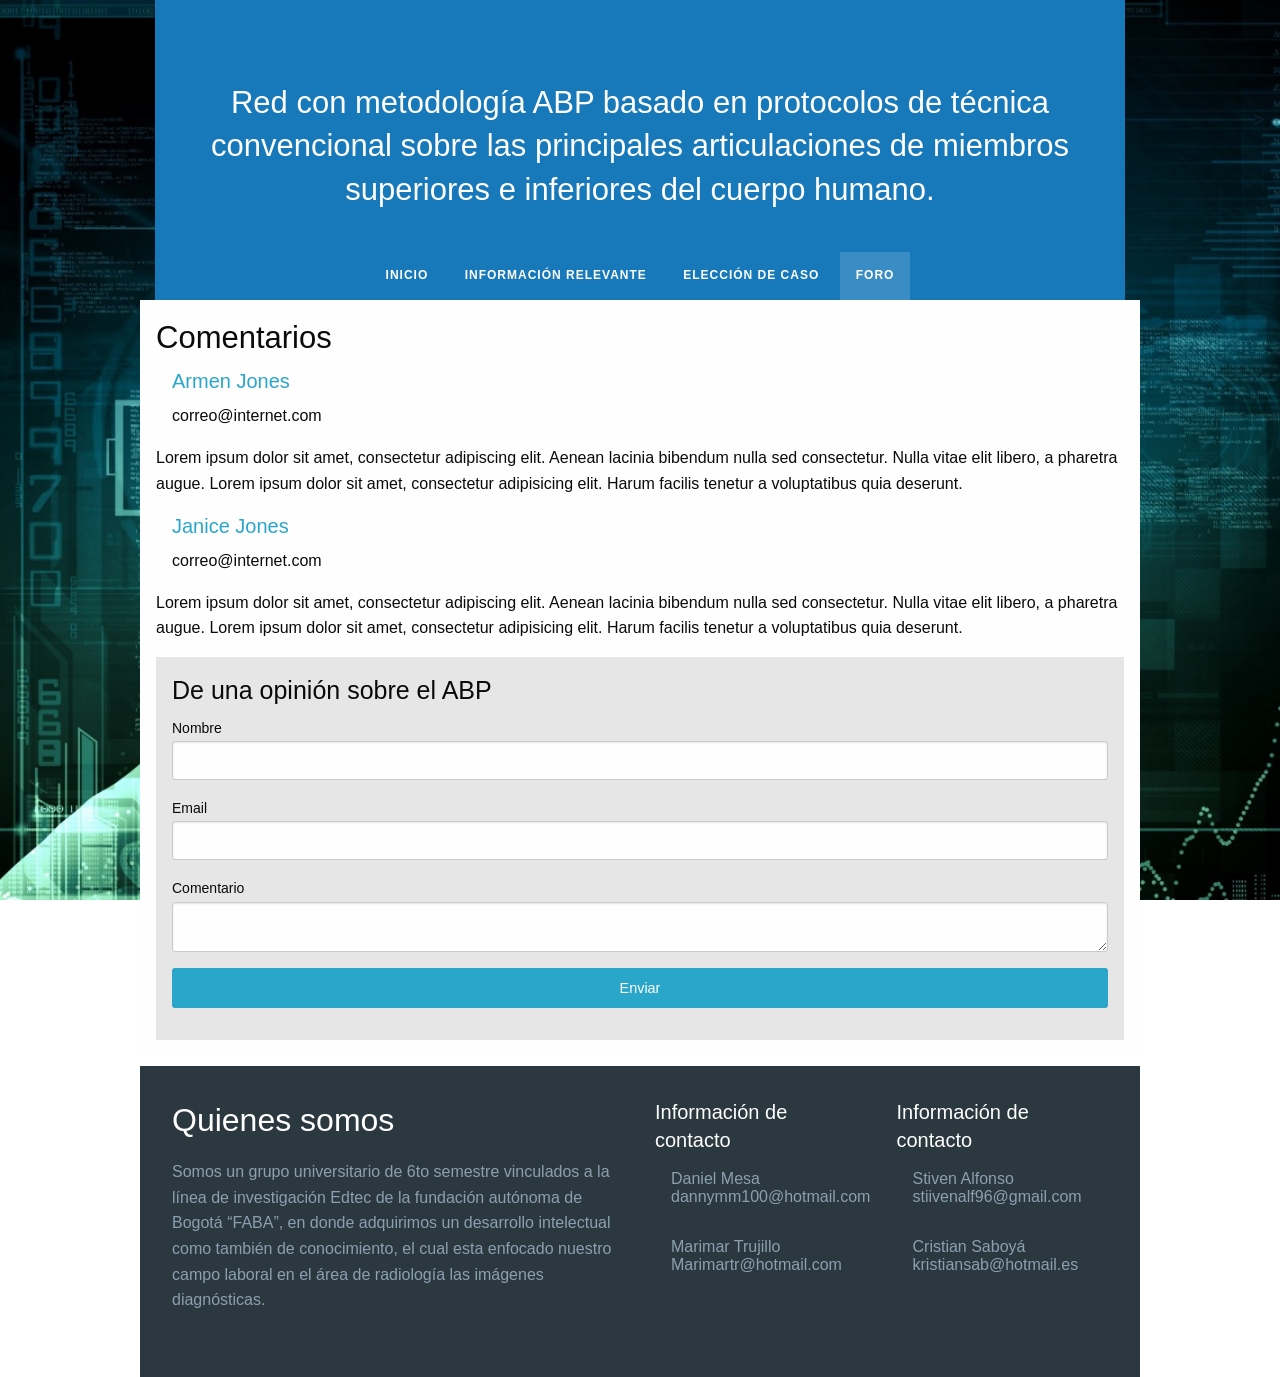
==== foro.html @ 7832016d "version1" ====
<!doctype html>
<html class="no-js">
  <head>
    <meta charset="utf-8">
    <meta http-equiv="x-ua-compatible" content="ie=edge">
    <meta name="viewport" content="width=device-width, initial-scale=1.0">
    <title>Edtec</title>
    <link rel="stylesheet" href="css/foundation.css">
    <link rel="stylesheet" href="css/app.css">
    <link rel="stylesheet" href="foundation-icons/foundation-icons.css" media="screen" charset="utf-8">
  </head>
  <body class="cuerpo">
<!-- TITULO -->
<div class="row contenedor">
  <div class="column">
    <!-- HEADER -->
    <header class="subnav-hero-section">
      <h3 class="subnav-hero-headline">Red con metodología ABP basado en protocolos de técnica convencional sobre las principales articulaciones de miembros superiores e inferiores del cuerpo humano.</h3>
      <ul class="subnav-hero-subnav">
        <li><a href="index.html" >Inicio</a></li>
        <li><a href="principal.html">Información Relevante</a></li>
        <li><a href="caso.html">Elección de caso</a></li>
        <li><a href="foro.html" class="is-active">Foro</a></li>
      </ul>
    </header>
    <!-- HEADER -->
  </div>
<!-- COMENTARIOS -->
<!-- comments -->
<div class="comment-section-container" >
  <h3 id="FORO">Comentarios</h3>
  <div class="comentarios">
    <div class="comment-section-author">
      <img src="https://placehold.it/50x50" alt="">
      <div class="comment-section-name">
        <h5><a href="">Armen Jones</a></h5>
        <p>correo@internet.com</p>
      </div>
    </div>
    <div class="comment-section-text">
      <p>Lorem ipsum dolor sit amet, consectetur adipiscing elit. Aenean lacinia bibendum nulla sed consectetur. Nulla vitae elit libero, a pharetra augue. Lorem ipsum dolor sit amet, consectetur adipisicing elit. Harum facilis tenetur a voluptatibus quia
        deserunt.
      </p>
    </div>
  </div>
  <div class="comentarios">
    <div class="comment-section-author">
      <img src="https://placehold.it/50x50" alt="">
      <div class="comment-section-name">
        <h5><a href="">Janice Jones</a></h5>
        <p>correo@internet.com</p>
      </div>
    </div>
    <div class="comment-section-text">
      <p>Lorem ipsum dolor sit amet, consectetur adipiscing elit. Aenean lacinia bibendum nulla sed consectetur. Nulla vitae elit libero, a pharetra augue. Lorem ipsum dolor sit amet, consectetur adipisicing elit. Harum facilis tenetur a voluptatibus quia deserunt.
      </p>
    </div>
  </div>

  <!-- comment form -->
  <form class="comment-section-form">
    <div class="comment-section-box">
      <div class="row">
        <div class="medium-12 column">
          <h4>De una opinión sobre el ABP</h4>
          <label>Nombre
            <input type="text" id="nombre">
          </label>
          <label >Email
            <input type="text" id="email">
          </label>
          <label >Comentario
            <textarea rows="1" type="text" id="comentario"></textarea>
          </label>
          <button type="button" name="boton" class="button expanded ejemplo">Enviar</button>
        </div>
      </div>
    </div>
  </form>
  <!--/comment box-->
</div>
<!--/comments-->
<!-- COMENTARIOS -->
<!-- FOOTER -->
<footer class="marketing-site-footer">
  <div class="row medium-unstack">
    <div class="medium-6 columns">
      <h4 class="marketing-site-footer-name">Quienes somos</h4>
      <p>Somos un grupo universitario de 6to semestre vinculados a la línea de investigación Edtec de la fundación autónoma de Bogotá “FABA”, en donde adquirimos un desarrollo intelectual como también de conocimiento, el cual esta enfocado nuestro campo laboral en el área de radiología las imágenes diagnósticas.</p>
    </div>
    <div class="medium-6 columns">
      <div class="row medium-unstack">
        <div class="medium-6 columns">
          <h4 class="marketing-site-footer-title">Información de contacto</h4>
          <div class="marketing-site-footer-block">
            <p>Daniel Mesa<br>dannymm100@hotmail.com</p>
          </div>
          <div class="marketing-site-footer-block">
            <p>Marimar Trujillo<br>Marimartr@hotmail.com</p>
          </div>
        </div>
        <div class="medium-6 columns">
          <h4 class="marketing-site-footer-title">Información de contacto</h4>
          <div class="marketing-site-footer-block">
            <p>Stiven Alfonso<br>stiivenalf96@gmail.com</p>
          </div>
          <div class="marketing-site-footer-block">
            <p>Cristian Saboyá<br>kristiansab@hotmail.es</p>
          </div>
        </div>
      </div>
    </div>
  </div>
</footer>
<!-- FOOTER -->
</div>
    <script src="js/vendor/jquery.js"></script>
    <script type="text/javascript" src="js/vendor/jquery-ui.min.js"></script>
    <script src="js/vendor/what-input.js"></script>
    <script src="js/vendor/foundation.js"></script>
    <script src="js/app.js"></script>
  </body>
</html>
---- css/app.css ----
/* FONDO TOTAL */
body{
	background: url("../img/otros/banner5.jpg!d") no-repeat;
	background-attachment: fixed;
	background-size:cover;
	/* opacity: 0.9; */
}
/* FONDO TOTAL */
/* BOTONES */

/* BOTONES */
/*HEADER*/
/* ANIMACIÒN PANTALLA */
@keyframes slidein {
	0%{margin-top:150%;}
	60%{margin-top: -5%;}
	100%{margin-top: 0%;}
}
.subnav-hero-section {
	animation-duration: 2s;
	animation-name: slidein;
}
/* ANIMACIÒN PANTALLA */
.subnav-hero-section {
  text-align: center;
  background: #1779ba;
  background-size: cover;
  position: relative;
  overflow: visible;
  display: -webkit-flex;
  display: -ms-flexbox;
  display: flex;
  -webkit-align-items: center;
      -ms-flex-align: center;
          align-items: center;
  -webkit-justify-content: center;
      -ms-flex-pack: center;
          justify-content: center;
  height: 300px;
}

.subnav-hero-section .subnav-hero-headline {
  color: #fefefe;
}

.subnav-hero-subnav {
  float: none;
  position: absolute;
  text-align: center;
  margin: 0 auto;
  bottom: 0;
  width: 100%;
}

.subnav-hero-subnav li {
  float: none;
  display: inline-block;
}

.subnav-hero-subnav li a {
  padding: 0.9rem 1rem;
  font-size: 0.75rem;
  color: #fefefe;
  text-transform: uppercase;
  display: block;
  font-weight: bold;
  letter-spacing: 1px;
  transition: all 0.35s ease-in-out;
}

.subnav-hero-subnav li a.is-active {
  background: rgba(254, 254, 254, 0.15);
}

.subnav-hero-subnav li a:hover {
  background: rgba(254, 254, 254, 0.15);
}
/*HEADER*/
/* SLIDE */

.marketing-site-three-up {
  text-align: center;
  padding: 2rem 0;
	background-color: #f6f6f6;
}

.marketing-site-three-up .row {
  max-width: 900px;
}

.marketing-site-three-up .columns {
  margin-bottom: 1rem;
}

@media screen and (min-width: 40em) {
  .marketing-site-three-up .columns {
    margin-bottom: 0;
  }
}

.marketing-site-three-up .fa {
  font-size: 3rem;
  margin-bottom: 1rem;
  color: #1779ba;
}

.marketing-site-three-up-headline {
  margin-bottom: 2rem;
  font-size: 24px;
}
/* SLIDE */
/* BOTON */
.button-rounded-hover {
  border: 0;
  border-radius: 5000px;
  padding: 1rem 2rem;
  text-transform: uppercase;
  position: relative;
  overflow: hidden;
  font-size: 1rem;
  letter-spacing: 2px;
  transition: all 0.35s ease;
  -webkit-transform: translateZ(0);
          transform: translateZ(0);
}

.button-rounded-hover:before {
  opacity: 0;
  content: "";
  position: absolute;
  top: 0px;
  bottom: 0px;
  left: 0px;
  right: 0px;
  border-radius: inherit;
  background-color: #fefefe;
  transition: all 0.3s;
  -webkit-transform: translateX(-100%);
      -ms-transform: translateX(-100%);
          transform: translateX(-100%);
}

.button-rounded-hover:after {
  position: absolute;
  top: 0px;
  bottom: 0px;
  left: 0px;
  right: 0px;
  border: 5px solid #115b8d;
  content: '';
  border-radius: inherit;
}

.button-rounded-hover:hover,
.button-rounded-hover:focus {
  background-color: #115b8d;
}

.button-rounded-hover:hover:before,
.button-rounded-hover:focus:before {
  -webkit-transform: translateX(0%);
      -ms-transform: translateX(0%);
          transform: translateX(0%);
  opacity: 0.25;
}
/* BOTON */
/* CARD */

.about-the-author {
  background-color: #fefefe;
  padding: 1rem;
  border: 1px solid #cacaca;
}

.about-the-author .separator-left {
  text-align: left;
}

.about-the-author .separator-left::before, .about-the-author .separator-left::after {
  display: table;
  content: ' ';
  -webkit-flex-basis: 0;
      -ms-flex-preferred-size: 0;
          flex-basis: 0;
  -webkit-order: 1;
      -ms-flex-order: 1;
          order: 1;
}

.about-the-author .separator-left::after {
  clear: both;
}

.about-the-author .separator-left::after {
  position: relative;
  width: 5rem;
  border-bottom: 0.125rem solid #1779ba;
  margin: 0.3rem auto 0;
  margin-left: 0;
}

.about-the-author .author-title {
  text-transform: uppercase;
}

.about-the-author .author-social {
  text-align: center;
  margin-top: 0.7rem;
  margin-bottom: 0.7rem;
}

.about-the-author .author-social .fa-stack {
  display: inline-block;
}

.about-the-author .author-social .fa-stack.facebook {
  color: #4c70ba;
}

.about-the-author .author-social .fa-stack.facebook:hover, .about-the-author .author-social .fa-stack.facebook:focus {
  color: #3b5998;
}

.about-the-author .author-social .fa-stack.twitter {
  color: #83c3f3;
}

.about-the-author .author-social .fa-stack.twitter:hover, .about-the-author .author-social .fa-stack.twitter:focus {
  color: #55acee;
}

.about-the-author .author-social .fa-stack.linkedin {
  color: #009ee8;
}

.about-the-author .author-social .fa-stack.linkedin:hover, .about-the-author .author-social .fa-stack.linkedin:focus {
  color: #007bb5;
}

.about-the-author .author-image {
  border: 1px solid #cacaca;
}
/* CARD */
/* OCULTAR CARD */
.card1,.card2,.card3,.card4{
  display:none;
}
/* OCULTAR CARD */
/* FOOTER */

.marketing-site-footer {
  background: #2c3840;
  color: #8aa0ae;
  padding: 2rem;
  margin-top: 10px;
}

.marketing-site-footer .marketing-site-footer-menu-social a {
  color: #fefefe;
}

.marketing-site-footer .column-block {
  margin-bottom: 10px;
}

.marketing-site-footer > .row {
  margin-bottom: 1rem;
}

@media screen and (max-width: 39.9375em) {
  .marketing-site-footer .columns {
    margin-bottom: 2rem;
  }
}

.marketing-site-footer-name {
  color: #fefefe;
  margin-bottom: 1rem;
  font-size: 2rem;
}

.marketing-site-footer-title {
  color: #fefefe;
  margin-bottom: 1rem;
  font-size: 1.25rem;
}

.marketing-site-footer-block {
  display: -webkit-flex;
  display: -ms-flexbox;
  display: flex;
  margin-bottom: 1rem;
}

.marketing-site-footer-block .fa {
  font-size: 2rem;
  color: #020304;
}

.marketing-site-footer-block p {
  margin-left: 1rem;
  line-height: 1.125rem;
}

.marketing-site-footer-bottom {
  background: #020304;
  padding: 1rem 0;
}

.marketing-site-footer-bottom p,
.marketing-site-footer-bottom .menu {
  margin-bottom: 0;
}

.marketing-site-footer-bottom .marketing-site-footer-bottom-links {
  -webkit-justify-content: flex-end;
      -ms-flex-pack: end;
          justify-content: flex-end;
}

.marketing-site-footer-bottom .marketing-site-footer-bottom-links a {
  color: #8aa0ae;
}

@media screen and (max-width: 63.9375em) {
  .marketing-site-footer-bottom .marketing-site-footer-bottom-links {
    -webkit-justify-content: center;
        -ms-flex-pack: center;
            justify-content: center;
  }
}

@media screen and (max-width: 63.9375em) {
  .marketing-site-footer-bottom {
    text-align: center;
  }
}


/* FOOTER */
/*COMENTARIOS*/

.comment-section-container {
  background-color: #fefefe;
  padding: 1rem;
}

.comment-section-author {
  display: -webkit-flex;
  display: -ms-flexbox;
  display: flex;
  -webkit-align-items: center;
      -ms-flex-align: center;
          align-items: center;
  margin-bottom: 1rem;
}

.comment-section-author .comment-section-name {
  margin-left: 1rem;
}

.comment-section-author .comment-section-name p {
  margin-bottom: 0;
}

.comment-section-box {
  background-color: #e6e6e6;
  padding: 1rem;
}
/*COMENTARIOS*/

/* PRUEBA */
#IMG_CASO{
	opacity:0.8;
}
.hero-full-screen {
	/* height:10%; */
  height: 130vh;
  display: -webkit-flex;
  display: -ms-flexbox;
  display: flex;
  -webkit-flex-direction: column;
      -ms-flex-direction: column;
          flex-direction: column;
  -webkit-align-items: center;
      -ms-flex-align: center;
          align-items: center;
  -webkit-justify-content: space-between;
      -ms-flex-pack: justify;
          justify-content: space-between;
  background: url("../img/otros/topograma.jpg")  no-repeat;
  background-size: cover;
	/* background-attachment: fixed; */

}

.hero-full-screen .middle-content-section {
  text-align: center;
  color: #fefefe;
}

.hero-full-screen .top-content-section {
  width: 100%;
}

.hero-full-screen .bottom-content-section {
  padding: 1rem;
}

.hero-full-screen .bottom-content-section svg {
/* height:100%;
width:100%; */
	height: 3.75rem;
  width: 3.75rem;
  fill: #fefefe;
}

.hero-full-screen .top-bar {
  background: transparent;
}

.hero-full-screen .top-bar .menu {
  background: transparent;
}

.hero-full-screen .top-bar .menu-text {
  color: #fefefe;
}

.hero-full-screen .top-bar .menu li {
  display: -webkit-flex;
  display: -ms-flexbox;
  display: flex;
  -webkit-align-items: center;
      -ms-flex-align: center;
          align-items: center;
}

.hero-full-screen .top-bar .menu a {
  color: #fefefe;
  font-weight: bold;
}
/* PRUEBA */
/* PRUEBA2 */

.flip-card {
  -webkit-perspective: 1000;
          perspective: 1000;
  border: 0;
  background: transparent;
}

.flip-card:hover .flip-card-inner,
.flip-card.hover .flip-card-inner {
  -webkit-transform: rotateY(180deg);
          transform: rotateY(180deg);
}
/* .flip-card{
  overflow:scroll;
} */
.flip-card,
.flip-card-inner-front,
.flip-card-inner-back {
  width: 100%;
  height: 30rem;
}

.flip-card-inner {
  transition: 0.6s;
  -webkit-transform-style: preserve-3d;
          transform-style: preserve-3d;
  position: relative;
  -webkit-backface-visibility: hidden;
          backface-visibility: hidden;
}

.flip-card-inner-front,
.flip-card-inner-back {
  -webkit-backface-visibility: hidden;
          backface-visibility: hidden;
  position: absolute;
  top: 0;
  left: 0;
}

.flip-card-inner-front {
  background: url(../imagen.jpg) 0 0 no-repeat;
  background-size: cover;
  z-index: 2;
  display: -webkit-flex;
  display: -ms-flexbox;
  display: flex;
  -webkit-align-items: center;
      -ms-flex-align: center;
          align-items: center;
  -webkit-justify-content: center;
      -ms-flex-pack: center;
          justify-content: center;
}

.flip-card-inner-front span {
  width: 100%;
  text-align: center;
  background: rgba(254, 254, 254, 0.8);
  padding: 0.25rem 0;
  font-size: 1.25rem;
  font-weight: bold;
}

.flip-card-inner-back {
  -webkit-transform: rotateY(180deg);
          transform: rotateY(180deg);
  display: -webkit-flex;
  display: -ms-flexbox;
  display: flex;
  -webkit-align-items: center;
      -ms-flex-align: center;
          align-items: center;
  -webkit-justify-content: center;
      -ms-flex-pack: center;
          justify-content: center;
  -webkit-flex-direction: column;
      -ms-flex-direction: column;
          flex-direction: column;
  text-align: center;
  background: #cacaca;
  padding: 1rem;
}

.flip-card-inner-back-title {
  font-weight: bold;
}

.flip-card-inner-back-text {
  line-height: 1.3;
}
/* PRUEBA2 */
/* PRINCIPAL */

.fullscreen-image-slider .orbit-image {
  width: 100%;
  height: 70vh;
}


.fullscreen-image-slider .orbit-caption {
  bottom: 50%;
  -webkit-transform: translateY(50%);
      -ms-transform: translateY(50%);
          transform: translateY(50%);
  background: none;
  text-align: center;
  color: #fefefe;
  font-weight: bold;
}
/* PRINCIPAL */
/* BOTONES_CASO */

.mobile-app-toggle {
  display: -webkit-flex;
  display: -ms-flexbox;
  display: flex;
  width: 100%;
  border: 2px solid #1779ba;
  border-radius: 0.625rem;
  overflow: hidden;
  margin-bottom: 1rem;
}

.mobile-app-toggle .button {
  background: transparent;
  color: #F6F6F6;
	font-weight: bold;
  margin-bottom: 0;
  -webkit-flex: 1 0 0;
      -ms-flex: 1 0 0px;
          flex: 1 0 0;
}

.mobile-app-toggle .button:nth-child(n+1) {
  border-left: 1px solid #1779ba;
}

.mobile-app-toggle .button.is-active {
  background: #1779ba;
  color: #fefefe;
}

/* BOTONES_CASO */
/* SLIDE IMAGENES */

.expand-column-wrapper {
  height: 35vh;
  max-wIdth: 75rem;
}

.expand-column-wrapper .column {
  padding: 1rem;
  transition: all 0.5s ease-in-out;
  display: -webkit-flex;
  display: -ms-flexbox;
  display: flex;
  -webkit-align-items: center;
      -ms-flex-align: center;
          align-items: center;
  -webkit-justify-content: center;
      -ms-flex-pack: center;
          justify-content: center;
}

.expand-column-wrapper .column:hover {
  -webkit-flex-basis: 40%;
      -ms-flex-preferred-size: 40%;
          flex-basis: 40%;
}

.expand-column-wrapper .column:hover .expand-column-content {
  opacity: 1;
}

.expand-column-wrapper .expand-column-content {
  color: #000000;
  font-weight: bold;
  opacity: 0;
  transition: all 0.5s ease-in-out;
}

@media screen and (max-width: 39.9375em) {
  .expand-column-wrapper {
    -webkit-flex-direction: column;
        -ms-flex-direction: column;
            flex-direction: column;
  }
}
/* MUÑECA */
.muneca .expand-column-wrapper .column:nth-of-type(1)  {
  background: url("../img/caso_muñeca/muñeca1.png") center center no-repeat;
  height: 30vh;
  background-size: cover;
}

.muneca .expand-column-wrapper .column:nth-of-type(2) {
  background: url("../img/caso_muñeca/muñeca2.png") center center no-repeat;
  height: 30vh;
  background-size: cover;
}

.muneca .expand-column-wrapper .column:nth-of-type(3) {
  background: url("../img/caso_muñeca/muñeca3.png") center center no-repeat;
  height: 30vh;
  background-size: cover;
}

.muneca .expand-column-wrapper .column:nth-of-type(4) {
  background: url("../img/caso_muñeca/muñeca4.png") center center no-repeat;
  height: 30vh;
  background-size: cover;
}
/* MUÑECA */
/* CADERA */
.cadera .expand-column-wrapper .column:nth-of-type(1)  {
  background: url("../img/caso_cadera/cadera1.png") center center no-repeat;
  height: 30vh;
  background-size: cover;
}

.cadera .expand-column-wrapper .column:nth-of-type(2)  {
  background: url("../img/caso_cadera/cadera2.png") center center no-repeat;
  height: 30vh;
  background-size: cover;
}

.cadera .expand-column-wrapper .column:nth-of-type(3)  {
  background: url("../img/caso_cadera/cadera3.png") center center no-repeat;
  height: 30vh;
  background-size: cover;
}

.cadera .expand-column-wrapper .column:nth-of-type(4)  {
  background: url("../img/caso_cadera/cadera4.png") center center no-repeat;
  height: 30vh;
  background-size: cover;
}
/* CADERA */
/* HOMBRO */
.hombro .expand-column-wrapper .column:nth-of-type(1)  {
  background: url("../img/caso_hombro/hombro1.png") center center no-repeat;
  height: 30vh;
  background-size: cover;
}

.hombro .expand-column-wrapper .column:nth-of-type(2)  {
  background: url("../img/caso_hombro/hombro2.png") center center no-repeat;
  height: 30vh;
  background-size: cover;
}

.hombro .expand-column-wrapper .column:nth-of-type(3)  {
  background: url("../img/caso_hombro/hombro3.png") center center no-repeat;
  height: 30vh;
  background-size: cover;
}

.hombro .expand-column-wrapper .column:nth-of-type(4)  {
  background: url("../img/caso_hombro/hombro4.png") center center no-repeat;
  height: 30vh;
  background-size: cover;
}

.hombro .expand-column-wrapper .column:nth-of-type(5)  {
  background: url("../img/caso_hombro/hombro5.png") center center no-repeat;
  height: 30vh;
  background-size: cover;
}

.hombro .expand-column-wrapper .column:nth-of-type(6)  {
  background: url("../img/caso_hombro/hombro6.png") center center no-repeat;
  height: 30vh;
  background-size: cover;
}

.hombro .expand-column-wrapper .column:nth-of-type(7)  {
  background: url("../img/caso_hombro/hombro7.png") center center no-repeat;
  height: 30vh;
  background-size: cover;
}

.hombro .expand-column-wrapper .column:nth-of-type(8)  {
  background: url("../img/caso_hombro/hombro8.png") center center no-repeat;
  height: 30vh;
  background-size: cover;
}

.hombro .expand-column-wrapper .column:nth-of-type(9)  {
  background: url("../img/caso_hombro/hombro9.png") center center no-repeat;
  height: 30vh;
  background-size: cover;
}

.hombro .expand-column-wrapper .column:nth-of-type(10)  {
  background: url("../img/caso_hombro/hombro10.png") center center no-repeat;
  height: 30vh;
  background-size: cover;
}
/* HOMBRO */

/* RODILLA */
.rodilla .expand-column-wrapper .column:nth-of-type(1)  {
  background: url("../img/caso_rodilla/rodilla1.png") center center no-repeat;
  height: 30vh;
  background-size: cover;
}

.rodilla .expand-column-wrapper .column:nth-of-type(2)  {
  background: url("../img/caso_rodilla/rodilla2.png") center center no-repeat;
  height: 30vh;
  background-size: cover;
}

.rodilla .expand-column-wrapper .column:nth-of-type(3)  {
  background: url("../img/caso_rodilla/rodilla3.png") center center no-repeat;
  height: 30vh;
  background-size: cover;
}

.rodilla .expand-column-wrapper .column:nth-of-type(4)  {
  background: url("../img/caso_rodilla/rodilla4.png") center center no-repeat;
  height: 30vh;
  background-size: cover;
}

.rodilla .expand-column-wrapper .column:nth-of-type(5)  {
  background: url("../img/caso_rodilla/rodilla5.png") center center no-repeat;
  height: 30vh;
  background-size: cover;
}

.rodilla .expand-column-wrapper .column:nth-of-type(6)  {
  background: url("../img/caso_rodilla/rodilla6.png") center center no-repeat;
  height: 30vh;
  background-size: cover;
}
/* RODILLA */

/* CODO */
.codo .expand-column-wrapper .column:nth-of-type(1)  {
  background: url("../img/caso_codo/codo1.png") center center no-repeat;
  height: 30vh;
  background-size: cover;
}

.codo .expand-column-wrapper .column:nth-of-type(2)  {
  background: url("../img/caso_codo/codo2.png") center center no-repeat;
  height: 30vh;
  background-size: cover;
}

.codo .expand-column-wrapper .column:nth-of-type(3)  {
  background: url("../img/caso_codo/codo3.png") center center no-repeat;
  height: 30vh;
  background-size: cover;
}

.codo .expand-column-wrapper .column:nth-of-type(4)  {
  background: url("../img/caso_codo/codo4.png") center center no-repeat;
  height: 30vh;
  background-size: cover;
}
/* CODO */

/* TOBILLO */
.tobillo .expand-column-wrapper .column:nth-of-type(1)  {
  background: url("../img/caso_tobillo/tobillo1.png") center center no-repeat;
  height: 30vh;
  background-size: cover;
}

.tobillo .expand-column-wrapper .column:nth-of-type(2)  {
  background: url("../img/caso_tobillo/tobillo2.png") center center no-repeat;
  height: 30vh;
  background-size: cover;
}

.tobillo .expand-column-wrapper .column:nth-of-type(3)  {
  background: url("../img/caso_tobillo/tobillo3.png") center center no-repeat;
  height: 30vh;
  background-size: cover;
}

.tobillo .expand-column-wrapper .column:nth-of-type(4)  {
  background: url("../img/caso_tobillo/tobillo4.png") center center no-repeat;
  height: 30vh;
  background-size: cover;
}
/* TOBILLO */

/* SLIDE IMAGENES */
/* QUIZ */

.polls {
  margin-bottom: 1rem;
}

.polls .polls-question {
  margin-bottom: .5rem;
}

.polls .polls-question .polls-question-label {
  color: #1779ba;
  font-weight: 500;
  margin-right: .25rem;
}

.polls .polls-submit {
  margin-top: .3rem;
}

.polls .polls-submit .button {
  margin-right: .5rem;
  text-transform: uppercase;
}
/* QUIZ */
/* RESULTADO */

.circle-graph {
  width: 19.25rem;
  height: 19.25rem;
  border-radius: 50%;
  background-color: #8a8a8a;
  position: relative;
}

.circle-graph.gt-50 {
  background-color: #1779ba;
}

.circle-graph-progress {
  content: "";
  position: absolute;
  border-radius: 50%;
  left: calc(50% - 5.625rem);
  top: calc(50% - 5.625rem);
  width: 11.25rem;
  height: 11.25rem;
  clip: rect(0, 11.25rem, 11.25rem, 5.625rem);
}

.circle-graph-progress .circle-graph-progress-fill {
  content: "";
  position: absolute;
  border-radius: 50%;
  left: calc(50% - 5.625rem);
  top: calc(50% - 5.625rem);
  width: 11.25rem;
  height: 11.25rem;
  clip: rect(0, 5.625rem, 11.25rem, 0);
  background: #1779ba;
  -webkit-transform: rotate(60deg);
      -ms-transform: rotate(60deg);
          transform: rotate(60deg);
}

.gt-50 .circle-graph-progress {
  clip: rect(0, 5.625rem, 11.25rem, 0);
}

.gt-50 .circle-graph-progress .circle-graph-progress-fill {
  clip: rect(0, 11.25rem, 11.25rem, 5.625rem);
  background: #8a8a8a;
}

.circle-graph-percents {
  content: "";
  position: absolute;
  border-radius: 50%;
  left: calc(50% - 7.75862rem/2);
  top: calc(50% - 7.75862rem/2);
  width: 7.75862rem;
  height: 7.75862rem;
  background: #e6e6e6;
  text-align: center;
  display: table;
  z-index: 4;
}

.circle-graph-percents .circle-graph-percents-number {
  display: block;
  font-size: 1.5rem;
  font-weight: bold;
  color: #1779ba;
}

.circle-graph-percents .circle-graph-percents-units {
  display: block;
  font-size: 1rem;
  font-weight: bold;
}

.circle-graph-percents-wrapper {
  display: table-cell;
  vertical-align: middle;
  line-height: 0;
}

.circle-graph-percents-wrapper span {
  line-height: 1;
}
/* RESULTADO */
/* PRUEBAIMAGENES */
.featured-image-block-grid{
	background-color: #f6f6f6;
}
.featured-image-block-grid-header {
  margin-left: auto;
  margin-right: auto;
}

.featured-image-block {
  margin-bottom: 20px;
}

.featured-image-block .featured-image-block-title {
  font-weight: 600;
  margin-top: 10px;
  text-transform: uppercase;
  letter-spacing: 1px;
  font-size: 0.7em;
  color: #404040;
}

.featured-image-block a:hover p {
  color: #1779ba;
}

.icono{
  width: 5%;
}
/* PRUEBAIMAGENES */
/* PRUEBA SLIDE IMÀGENES */

.product-image-gallery {
  background-color: #fefefe;
  padding: 1.5rem;
}

.pdp-product-image {
  margin-bottom: 20px;
}

.product-thumbs a {
  margin-left: 8px;
  margin-right: 8px;
  padding: 0 !important;
}

.product-thumbs a img {
  display: inline-block;
  max-width: 100%;
  margin-bottom: 1rem;
  border: solid 4px #fefefe;
  border-radius: 0;
  box-shadow: 0 0 0 1px rgba(10, 10, 10, 0.2);
  line-height: 0;
  border-radius: 3px;
  width: 50px;
  height: 50px;
  border: none;
}
.product-image-gallery{
	display:none;
}
/* PRUEBA SLIDE IMÀGENES */
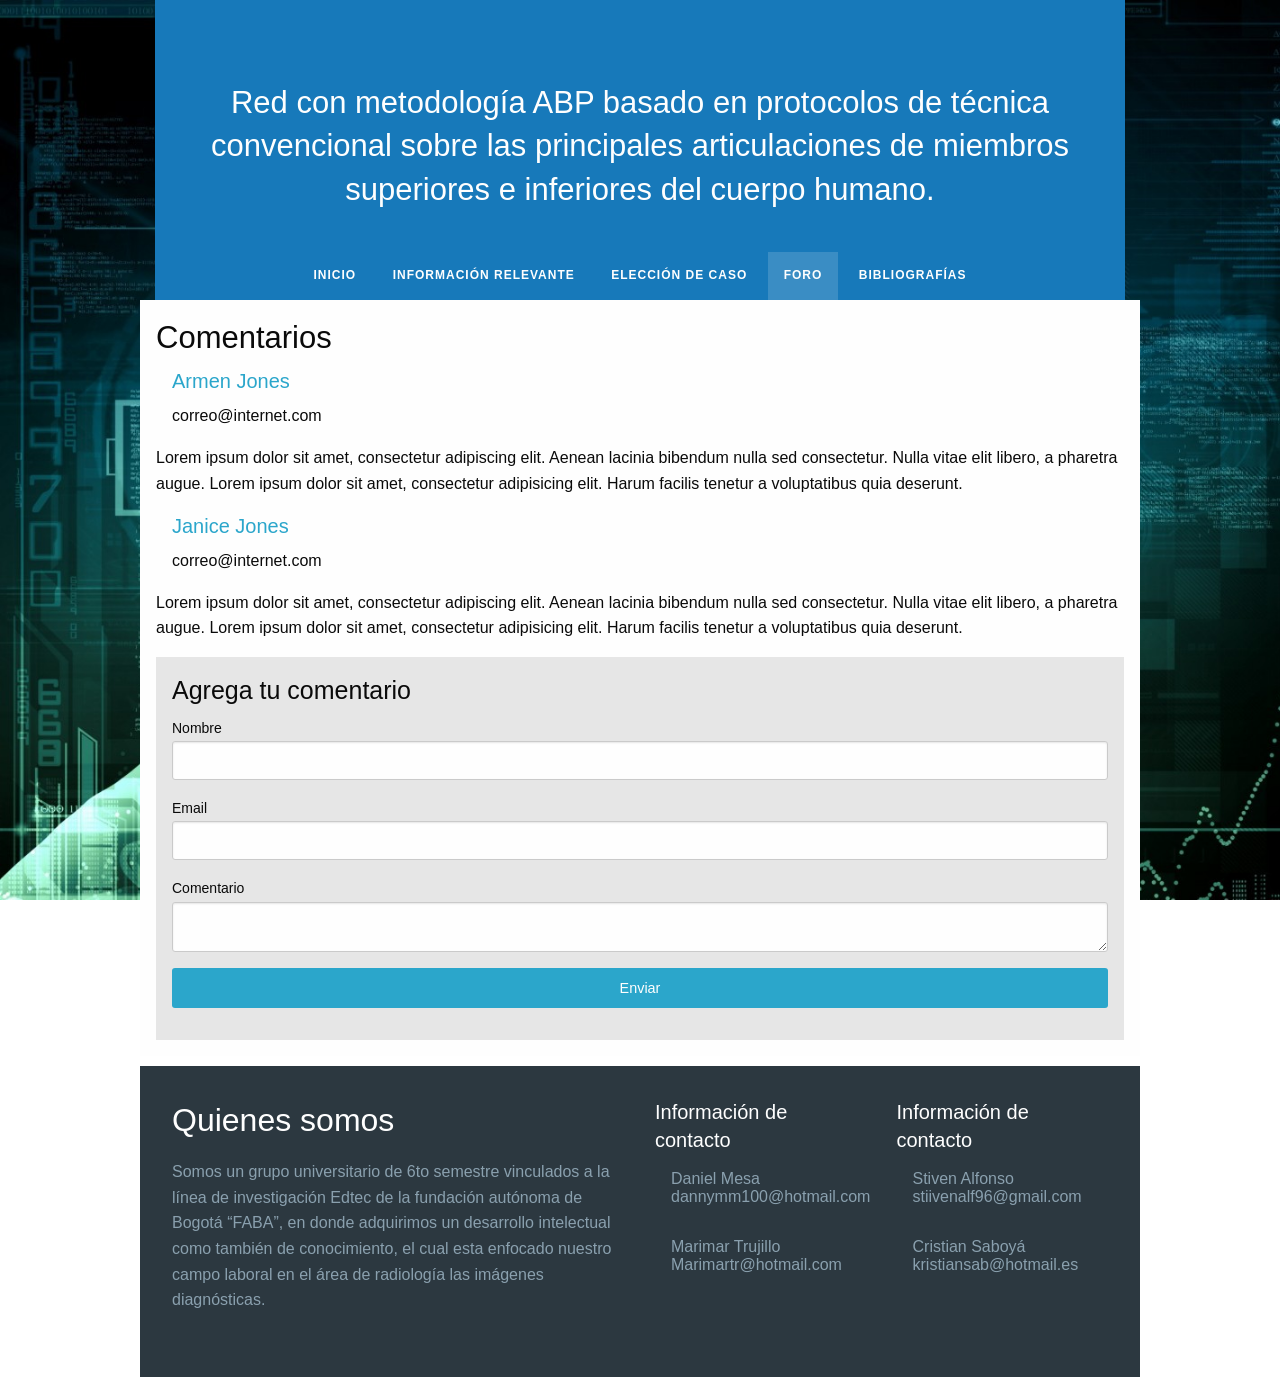
==== commit c9974ea7: "Add files via upload" ====
--- a/foro.html
+++ b/foro.html
@@ -1,123 +1,124 @@
-<!doctype html>
-<html class="no-js">
-  <head>
-    <meta charset="utf-8">
-    <meta http-equiv="x-ua-compatible" content="ie=edge">
-    <meta name="viewport" content="width=device-width, initial-scale=1.0">
-    <title>Edtec</title>
-    <link rel="stylesheet" href="css/foundation.css">
-    <link rel="stylesheet" href="css/app.css">
-    <link rel="stylesheet" href="foundation-icons/foundation-icons.css" media="screen" charset="utf-8">
-  </head>
-  <body class="cuerpo">
-<!-- TITULO -->
-<div class="row contenedor">
-  <div class="column">
-    <!-- HEADER -->
-    <header class="subnav-hero-section">
-      <h3 class="subnav-hero-headline">Red con metodología ABP basado en protocolos de técnica convencional sobre las principales articulaciones de miembros superiores e inferiores del cuerpo humano.</h3>
-      <ul class="subnav-hero-subnav">
-        <li><a href="index.html" >Inicio</a></li>
-        <li><a href="principal.html">Información Relevante</a></li>
-        <li><a href="caso.html">Elección de caso</a></li>
-        <li><a href="foro.html" class="is-active">Foro</a></li>
-      </ul>
-    </header>
-    <!-- HEADER -->
-  </div>
-<!-- COMENTARIOS -->
-<!-- comments -->
-<div class="comment-section-container" >
-  <h3 id="FORO">Comentarios</h3>
-  <div class="comentarios">
-    <div class="comment-section-author">
-      <img src="https://placehold.it/50x50" alt="">
-      <div class="comment-section-name">
-        <h5><a href="">Armen Jones</a></h5>
-        <p>correo@internet.com</p>
-      </div>
-    </div>
-    <div class="comment-section-text">
-      <p>Lorem ipsum dolor sit amet, consectetur adipiscing elit. Aenean lacinia bibendum nulla sed consectetur. Nulla vitae elit libero, a pharetra augue. Lorem ipsum dolor sit amet, consectetur adipisicing elit. Harum facilis tenetur a voluptatibus quia
-        deserunt.
-      </p>
-    </div>
-  </div>
-  <div class="comentarios">
-    <div class="comment-section-author">
-      <img src="https://placehold.it/50x50" alt="">
-      <div class="comment-section-name">
-        <h5><a href="">Janice Jones</a></h5>
-        <p>correo@internet.com</p>
-      </div>
-    </div>
-    <div class="comment-section-text">
-      <p>Lorem ipsum dolor sit amet, consectetur adipiscing elit. Aenean lacinia bibendum nulla sed consectetur. Nulla vitae elit libero, a pharetra augue. Lorem ipsum dolor sit amet, consectetur adipisicing elit. Harum facilis tenetur a voluptatibus quia deserunt.
-      </p>
-    </div>
-  </div>
-
-  <!-- comment form -->
-  <form class="comment-section-form">
-    <div class="comment-section-box">
-      <div class="row">
-        <div class="medium-12 column">
-          <h4>De una opinión sobre el ABP</h4>
-          <label>Nombre
-            <input type="text" id="nombre">
-          </label>
-          <label >Email
-            <input type="text" id="email">
-          </label>
-          <label >Comentario
-            <textarea rows="1" type="text" id="comentario"></textarea>
-          </label>
-          <button type="button" name="boton" class="button expanded ejemplo">Enviar</button>
-        </div>
-      </div>
-    </div>
-  </form>
-  <!--/comment box-->
-</div>
-<!--/comments-->
-<!-- COMENTARIOS -->
-<!-- FOOTER -->
-<footer class="marketing-site-footer">
-  <div class="row medium-unstack">
-    <div class="medium-6 columns">
-      <h4 class="marketing-site-footer-name">Quienes somos</h4>
-      <p>Somos un grupo universitario de 6to semestre vinculados a la línea de investigación Edtec de la fundación autónoma de Bogotá “FABA”, en donde adquirimos un desarrollo intelectual como también de conocimiento, el cual esta enfocado nuestro campo laboral en el área de radiología las imágenes diagnósticas.</p>
-    </div>
-    <div class="medium-6 columns">
-      <div class="row medium-unstack">
-        <div class="medium-6 columns">
-          <h4 class="marketing-site-footer-title">Información de contacto</h4>
-          <div class="marketing-site-footer-block">
-            <p>Daniel Mesa<br>dannymm100@hotmail.com</p>
-          </div>
-          <div class="marketing-site-footer-block">
-            <p>Marimar Trujillo<br>Marimartr@hotmail.com</p>
-          </div>
-        </div>
-        <div class="medium-6 columns">
-          <h4 class="marketing-site-footer-title">Información de contacto</h4>
-          <div class="marketing-site-footer-block">
-            <p>Stiven Alfonso<br>stiivenalf96@gmail.com</p>
-          </div>
-          <div class="marketing-site-footer-block">
-            <p>Cristian Saboyá<br>kristiansab@hotmail.es</p>
-          </div>
-        </div>
-      </div>
-    </div>
-  </div>
-</footer>
-<!-- FOOTER -->
-</div>
-    <script src="js/vendor/jquery.js"></script>
-    <script type="text/javascript" src="js/vendor/jquery-ui.min.js"></script>
-    <script src="js/vendor/what-input.js"></script>
-    <script src="js/vendor/foundation.js"></script>
-    <script src="js/app.js"></script>
-  </body>
-</html>
+<!doctype html>
+<html class="no-js">
+  <head>
+    <meta charset="utf-8">
+    <meta http-equiv="x-ua-compatible" content="ie=edge">
+    <meta name="viewport" content="width=device-width, initial-scale=1.0">
+    <title>Edtec</title>
+    <link rel="stylesheet" href="css/foundation.css">
+    <link rel="stylesheet" href="css/app.css">
+    <link rel="stylesheet" href="foundation-icons/foundation-icons.css" media="screen" charset="utf-8">
+  </head>
+  <body class="cuerpo">
+<!-- TITULO -->
+<div class="row contenedor">
+  <div class="column">
+    <!-- HEADER -->
+    <header class="subnav-hero-section">
+      <h3 class="subnav-hero-headline">Red con metodología ABP basado en protocolos de técnica convencional sobre las principales articulaciones de miembros superiores e inferiores del cuerpo humano.</h3>
+      <ul class="subnav-hero-subnav">
+        <li><a href="index.html" >Inicio</a></li>
+        <li><a href="principal.html">Información Relevante</a></li>
+        <li><a href="caso.html">Elección de caso</a></li>
+        <li><a href="foro.html" class="is-active">Foro</a></li>
+        <li><a href="bibliografia.html">Bibliografías</a></li>
+      </ul>
+    </header>
+    <!-- HEADER -->
+  </div>
+<!-- COMENTARIOS -->
+<!-- comments -->
+<div class="comment-section-container" >
+  <h3 id="FORO">Comentarios</h3>
+  <div class="comentarios">
+    <div class="comment-section-author">
+      <img src="https://placehold.it/50x50" alt="">
+      <div class="comment-section-name">
+        <h5><a href="">Armen Jones</a></h5>
+        <p>correo@internet.com</p>
+      </div>
+    </div>
+    <div class="comment-section-text">
+      <p>Lorem ipsum dolor sit amet, consectetur adipiscing elit. Aenean lacinia bibendum nulla sed consectetur. Nulla vitae elit libero, a pharetra augue. Lorem ipsum dolor sit amet, consectetur adipisicing elit. Harum facilis tenetur a voluptatibus quia
+        deserunt.
+      </p>
+    </div>
+  </div>
+  <div class="comentarios">
+    <div class="comment-section-author">
+      <img src="https://placehold.it/50x50" alt="">
+      <div class="comment-section-name">
+        <h5><a href="">Janice Jones</a></h5>
+        <p>correo@internet.com</p>
+      </div>
+    </div>
+    <div class="comment-section-text">
+      <p>Lorem ipsum dolor sit amet, consectetur adipiscing elit. Aenean lacinia bibendum nulla sed consectetur. Nulla vitae elit libero, a pharetra augue. Lorem ipsum dolor sit amet, consectetur adipisicing elit. Harum facilis tenetur a voluptatibus quia deserunt.
+      </p>
+    </div>
+  </div>
+
+  <!-- comment form -->
+  <form class="comment-section-form">
+    <div class="comment-section-box">
+      <div class="row">
+        <div class="medium-12 column">
+          <h4>Agrega tu comentario</h4>
+          <label>Nombre
+            <input type="text" id="nombre">
+          </label>
+          <label >Email
+            <input type="text" id="email">
+          </label>
+          <label >Comentario
+            <textarea rows="1" type="text" id="comentario"></textarea>
+          </label>
+          <button type="button" name="boton" class="button expanded ejemplo">Enviar</button>
+        </div>
+      </div>
+    </div>
+  </form>
+  <!--/comment box-->
+</div>
+<!--/comments-->
+<!-- COMENTARIOS -->
+<!-- FOOTER -->
+<footer class="marketing-site-footer">
+  <div class="row medium-unstack">
+    <div class="medium-6 columns">
+      <h4 class="marketing-site-footer-name">Quienes somos</h4>
+      <p>Somos un grupo universitario de 6to semestre vinculados a la línea de investigación Edtec de la fundación autónoma de Bogotá “FABA”, en donde adquirimos un desarrollo intelectual como también de conocimiento, el cual esta enfocado nuestro campo laboral en el área de radiología las imágenes diagnósticas.</p>
+    </div>
+    <div class="medium-6 columns">
+      <div class="row medium-unstack">
+        <div class="medium-6 columns">
+          <h4 class="marketing-site-footer-title">Información de contacto</h4>
+          <div class="marketing-site-footer-block">
+            <p>Daniel Mesa<br>dannymm100@hotmail.com</p>
+          </div>
+          <div class="marketing-site-footer-block">
+            <p>Marimar Trujillo<br>Marimartr@hotmail.com</p>
+          </div>
+        </div>
+        <div class="medium-6 columns">
+          <h4 class="marketing-site-footer-title">Información de contacto</h4>
+          <div class="marketing-site-footer-block">
+            <p>Stiven Alfonso<br>stiivenalf96@gmail.com</p>
+          </div>
+          <div class="marketing-site-footer-block">
+            <p>Cristian Saboyá<br>kristiansab@hotmail.es</p>
+          </div>
+        </div>
+      </div>
+    </div>
+  </div>
+</footer>
+<!-- FOOTER -->
+</div>
+    <script src="js/vendor/jquery.js"></script>
+    <script type="text/javascript" src="js/vendor/jquery-ui.min.js"></script>
+    <script src="js/vendor/what-input.js"></script>
+    <script src="js/vendor/foundation.js"></script>
+    <script src="js/app.js"></script>
+  </body>
+</html>
